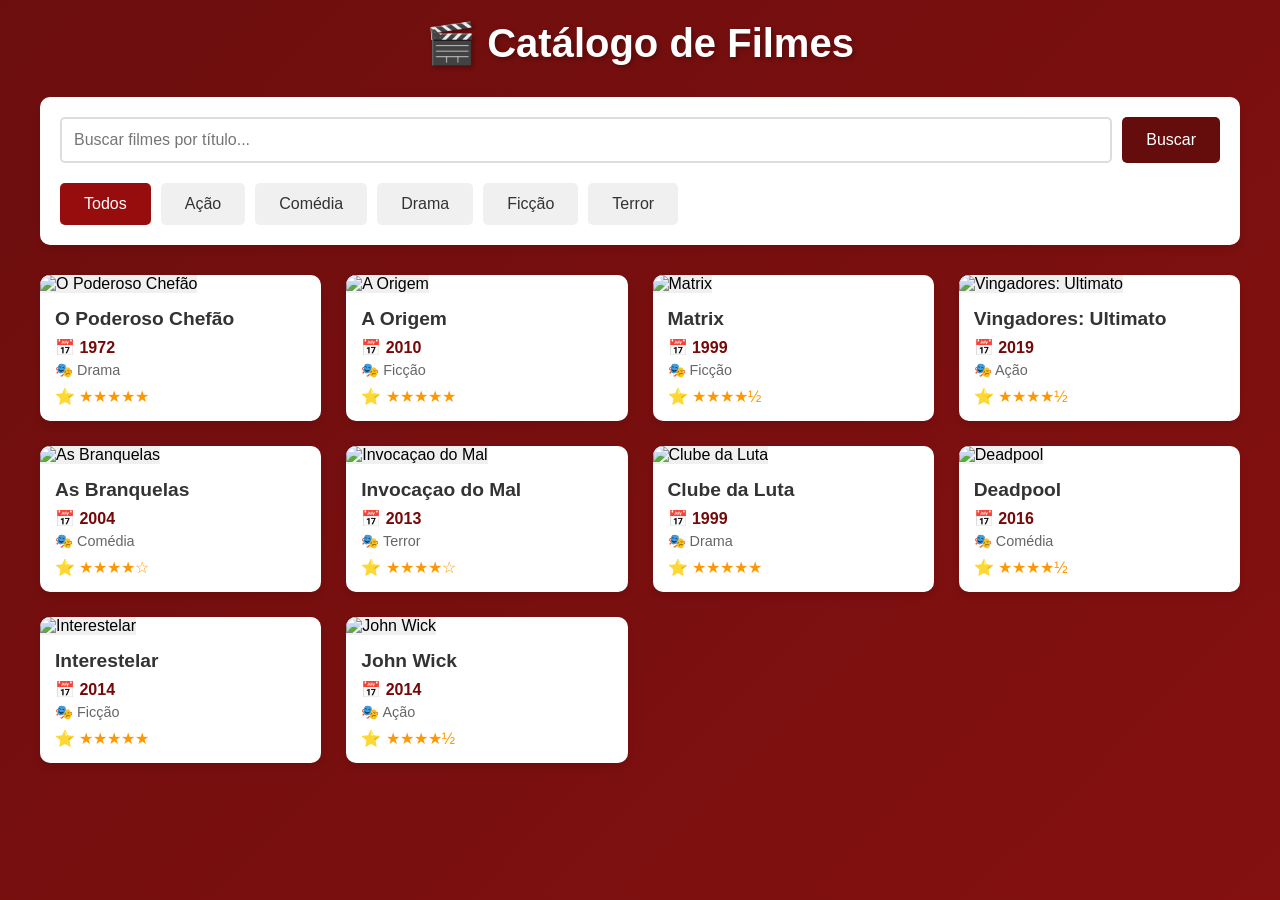
==== index.html @ d2636078 "Enviando todos os arquivos. V.01" ====
<!DOCTYPE html>
<html lang="pt-br">
<head>
    <meta charset="UTF-8">
    <meta name="viewport" content="width=device-width, initial-scale=1.0">
    <title>Catálogo de Filmes</title>
    <link rel="stylesheet" href="style.css">
</head>
<body>
    <div class="container">
        <h1>🎬 Catálogo de Filmes</h1>
        
        <div class="search-section">
            <div class="search-box">
                <input type="text" id="searchInput" placeholder="Buscar filmes por título...">
                <button onclick="searchMovies()">Buscar</button>
            </div>
            <div class="filter-buttons" id="filterButtons">
                <button class="filter-btn active" onclick="filterByGenre('todos')">Todos</button>
                <button class="filter-btn" onclick="filterByGenre('Ação')">Ação</button>
                <button class="filter-btn" onclick="filterByGenre('Comédia')">Comédia</button>
                <button class="filter-btn" onclick="filterByGenre('Drama')">Drama</button>
                <button class="filter-btn" onclick="filterByGenre('Ficção')">Ficção</button>
                <button class="filter-btn" onclick="filterByGenre('Terror')">Terror</button>
            </div>
        </div>

        <div class="movies-grid" id="moviesGrid"></div>
    </div>

    <script src="script.js"></script>
</body>
</html>
---- style.css ----
* {
    margin: 0;
    padding: 0;
    box-sizing: border-box;
}

body {
    font-family: 'Arial', sans-serif;
    background: linear-gradient(135deg, #6d0e0e 0%, #841010 100%);
    min-height: 100vh;
    padding: 20px;
}

.container {
    max-width: 1200px;
    margin: 0 auto;
}

h1 {
    text-align: center;
    color: white;
    margin-bottom: 30px;
    font-size: 2.5em;
    text-shadow: 2px 2px 4px rgba(0,0,0,0.3);
}

.search-section {
    background: white;
    padding: 20px;
    border-radius: 10px;
    margin-bottom: 30px;
    box-shadow: 0 4px 6px rgba(0,0,0,0.1);
}

.search-box {
    display: flex;
    gap: 10px;
    margin-bottom: 20px;
}

#searchInput {
    flex: 1;
    padding: 12px;
    border: 2px solid #ddd;
    border-radius: 5px;
    font-size: 16px;
}

#searchInput:focus {
    outline: none;
    border-color: #b53735;
}

button {
    padding: 12px 24px;
    background: #650d0d;
    color: white;
    border: none;
    border-radius: 5px;
    cursor: pointer;
    font-size: 16px;
    transition: background 0.3s;
}

button:hover {
    background: #670d0d;
}

.filter-buttons {
    display: flex;
    gap: 10px;
    flex-wrap: wrap;
}

.filter-btn {
    background: #f0f0f0;
    color: #333;
}

.filter-btn.active {
    background: #970d0d;
    color: white;
}

.movies-grid {
    display: grid;
    grid-template-columns: repeat(auto-fill, minmax(280px, 1fr));
    gap: 25px;
}

.movie-card {
    background: white;
    border-radius: 10px;
    overflow: hidden;
    box-shadow: 0 4px 6px rgba(0,0,0,0.1);
    transition: transform 0.3s;
}

.movie-card:hover {
    transform: translateY(-5px);
}

.movie-poster {
    width: 100%;
    height: 350px;
    object-fit: cover;
    background: #f0f0f0;
}

.movie-info {
    padding: 15px;
}

.movie-title {
    font-size: 1.2em;
    font-weight: bold;
    margin-bottom: 8px;
    color: #333;
}

.movie-year {
    color: #770808;
    font-weight: bold;
    margin-bottom: 5px;
}

.movie-genre {
    color: #666;
    font-size: 0.9em;
    margin-bottom: 5px;
}

.movie-rating {
    color: #ff9800;
    margin-top: 8px;
}

.no-results {
    text-align: center;
    color: white;
    font-size: 1.2em;
    padding: 40px;
}

@media (max-width: 768px) {
    .movies-grid {
        grid-template-columns: repeat(auto-fill, minmax(250px, 1fr));
    }
    
    .search-box {
        flex-direction: column;
    }
}
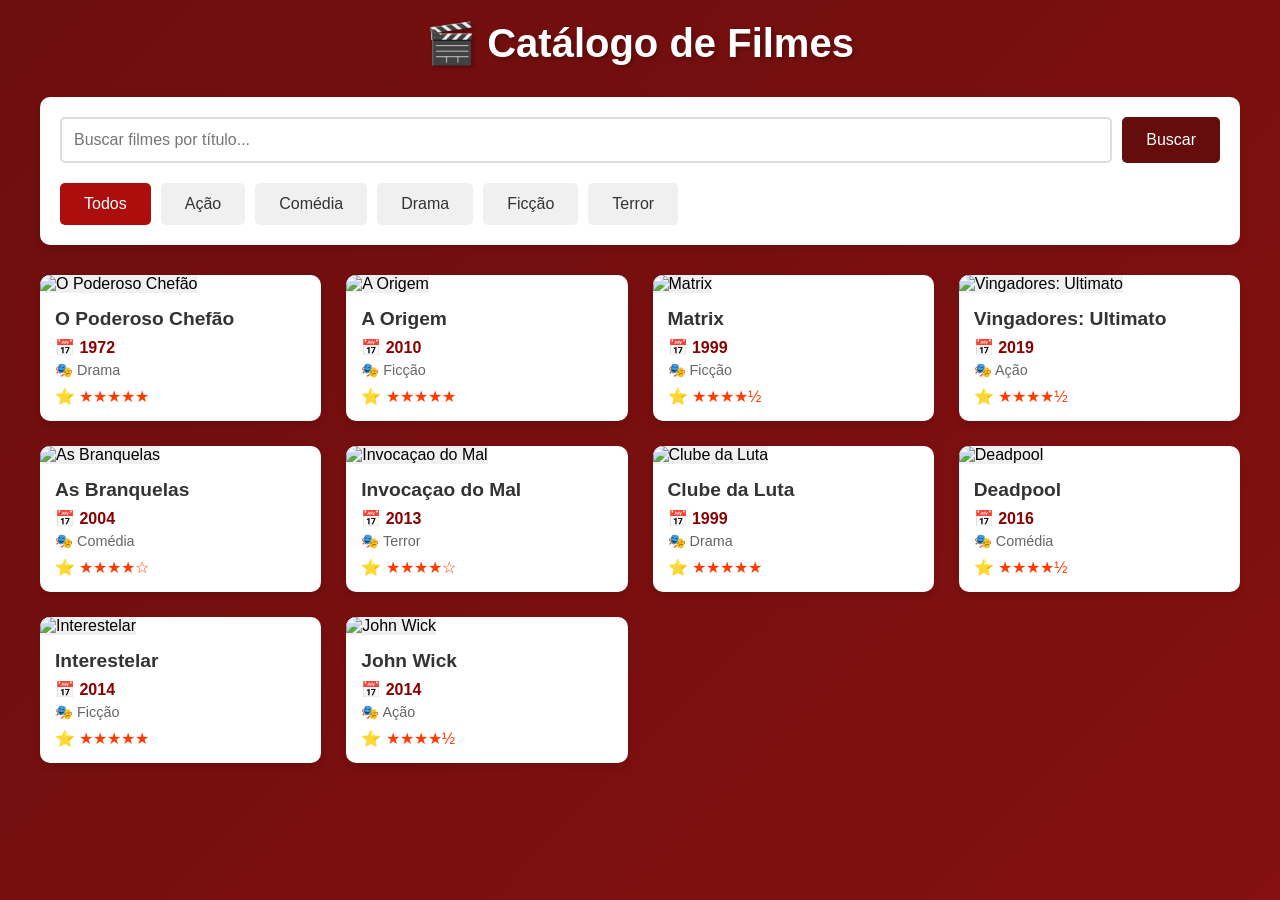
==== commit e0b3c98f: "Add files via upload" ====
--- a/index.html
+++ b/index.html
@@ -1,33 +1,34 @@
-<!DOCTYPE html>
-<html lang="pt-br">
-<head>
-    <meta charset="UTF-8">
-    <meta name="viewport" content="width=device-width, initial-scale=1.0">
-    <title>Catálogo de Filmes</title>
-    <link rel="stylesheet" href="style.css">
-</head>
-<body>
-    <div class="container">
-        <h1>🎬 Catálogo de Filmes</h1>
-        
-        <div class="search-section">
-            <div class="search-box">
-                <input type="text" id="searchInput" placeholder="Buscar filmes por título...">
-                <button onclick="searchMovies()">Buscar</button>
-            </div>
-            <div class="filter-buttons" id="filterButtons">
-                <button class="filter-btn active" onclick="filterByGenre('todos')">Todos</button>
-                <button class="filter-btn" onclick="filterByGenre('Ação')">Ação</button>
-                <button class="filter-btn" onclick="filterByGenre('Comédia')">Comédia</button>
-                <button class="filter-btn" onclick="filterByGenre('Drama')">Drama</button>
-                <button class="filter-btn" onclick="filterByGenre('Ficção')">Ficção</button>
-                <button class="filter-btn" onclick="filterByGenre('Terror')">Terror</button>
-            </div>
-        </div>
-
-        <div class="movies-grid" id="moviesGrid"></div>
-    </div>
-
-    <script src="script.js"></script>
-</body>
-</html>
+
+<!DOCTYPE html>
+<html lang="pt-br">
+<head>
+    <meta charset="UTF-8">
+    <meta name="viewport" content="width=device-width, initial-scale=1.0">
+    <title>Catálogo de Filmes</title>
+    <link rel="stylesheet" href="style.css">
+</head>
+<body>
+    <div class="container">
+        <h1>🎬 Catálogo de Filmes</h1>
+        
+        <div class="search-section">
+            <div class="search-box">
+                <input type="text" id="searchInput" placeholder="Buscar filmes por título...">
+                <button onclick="searchMovies()">Buscar</button>
+            </div>
+            <div class="filter-buttons" id="filterButtons">
+                <button class="filter-btn active" onclick="filterByGenre('todos')">Todos</button>
+                <button class="filter-btn" onclick="filterByGenre('Ação')">Ação</button>
+                <button class="filter-btn" onclick="filterByGenre('Comédia')">Comédia</button>
+                <button class="filter-btn" onclick="filterByGenre('Drama')">Drama</button>
+                <button class="filter-btn" onclick="filterByGenre('Ficção')">Ficção</button>
+                <button class="filter-btn" onclick="filterByGenre('Terror')">Terror</button>
+            </div>
+        </div>
+
+        <div class="movies-grid" id="moviesGrid"></div>
+    </div>
+
+    <script src="script.js"></script>
+</body>
+</html>
--- a/style.css
+++ b/style.css
@@ -1,153 +1,154 @@
-* {
-    margin: 0;
-    padding: 0;
-    box-sizing: border-box;
-}
-
-body {
-    font-family: 'Arial', sans-serif;
-    background: linear-gradient(135deg, #6d0e0e 0%, #841010 100%);
-    min-height: 100vh;
-    padding: 20px;
-}
-
-.container {
-    max-width: 1200px;
-    margin: 0 auto;
-}
-
-h1 {
-    text-align: center;
-    color: white;
-    margin-bottom: 30px;
-    font-size: 2.5em;
-    text-shadow: 2px 2px 4px rgba(0,0,0,0.3);
-}
-
-.search-section {
-    background: white;
-    padding: 20px;
-    border-radius: 10px;
-    margin-bottom: 30px;
-    box-shadow: 0 4px 6px rgba(0,0,0,0.1);
-}
-
-.search-box {
-    display: flex;
-    gap: 10px;
-    margin-bottom: 20px;
-}
-
-#searchInput {
-    flex: 1;
-    padding: 12px;
-    border: 2px solid #ddd;
-    border-radius: 5px;
-    font-size: 16px;
-}
-
-#searchInput:focus {
-    outline: none;
-    border-color: #b53735;
-}
-
-button {
-    padding: 12px 24px;
-    background: #650d0d;
-    color: white;
-    border: none;
-    border-radius: 5px;
-    cursor: pointer;
-    font-size: 16px;
-    transition: background 0.3s;
-}
-
-button:hover {
-    background: #670d0d;
-}
-
-.filter-buttons {
-    display: flex;
-    gap: 10px;
-    flex-wrap: wrap;
-}
-
-.filter-btn {
-    background: #f0f0f0;
-    color: #333;
-}
-
-.filter-btn.active {
-    background: #970d0d;
-    color: white;
-}
-
-.movies-grid {
-    display: grid;
-    grid-template-columns: repeat(auto-fill, minmax(280px, 1fr));
-    gap: 25px;
-}
-
-.movie-card {
-    background: white;
-    border-radius: 10px;
-    overflow: hidden;
-    box-shadow: 0 4px 6px rgba(0,0,0,0.1);
-    transition: transform 0.3s;
-}
-
-.movie-card:hover {
-    transform: translateY(-5px);
-}
-
-.movie-poster {
-    width: 100%;
-    height: 350px;
-    object-fit: cover;
-    background: #f0f0f0;
-}
-
-.movie-info {
-    padding: 15px;
-}
-
-.movie-title {
-    font-size: 1.2em;
-    font-weight: bold;
-    margin-bottom: 8px;
-    color: #333;
-}
-
-.movie-year {
-    color: #770808;
-    font-weight: bold;
-    margin-bottom: 5px;
-}
-
-.movie-genre {
-    color: #666;
-    font-size: 0.9em;
-    margin-bottom: 5px;
-}
-
-.movie-rating {
-    color: #ff9800;
-    margin-top: 8px;
-}
-
-.no-results {
-    text-align: center;
-    color: white;
-    font-size: 1.2em;
-    padding: 40px;
-}
-
-@media (max-width: 768px) {
-    .movies-grid {
-        grid-template-columns: repeat(auto-fill, minmax(250px, 1fr));
-    }
-    
-    .search-box {
-        flex-direction: column;
-    }
-}
+
+* {
+    margin: 0;
+    padding: 0;
+    box-sizing: border-box;
+}
+
+body {
+    font-family: 'Arial', sans-serif;
+    background: linear-gradient(135deg, #6d0e0e 0%, #841010 100%);
+    min-height: 100vh;
+    padding: 20px;
+}
+
+.container {
+    max-width: 1200px;
+    margin: 0 auto;
+}
+
+h1 {
+    text-align: center;
+    color: white;
+    margin-bottom: 30px;
+    font-size: 2.5em;
+    text-shadow: 2px 2px 4px rgba(0,0,0,0.3);
+}
+
+.search-section {
+    background: white;
+    padding: 20px;
+    border-radius: 10px;
+    margin-bottom: 30px;
+    box-shadow: 0 4px 6px rgba(0,0,0,0.1);
+}
+
+.search-box {
+    display: flex;
+    gap: 10px;
+    margin-bottom: 20px;
+}
+
+#searchInput {
+    flex: 1;
+    padding: 12px;
+    border: 2px solid #ddd;
+    border-radius: 5px;
+    font-size: 16px;
+}
+
+#searchInput:focus {
+    outline: none;
+    border-color: #b53735;
+}
+
+button {
+    padding: 12px 24px;
+    background: #650d0d;
+    color: white;
+    border: none;
+    border-radius: 5px;
+    cursor: pointer;
+    font-size: 16px;
+    transition: background 0.35s;
+}
+
+button:hover {
+    background: #710909;
+}
+
+.filter-buttons {
+    display: flex;
+    gap: 10px;
+    flex-wrap: wrap;
+}
+
+.filter-btn {
+    background: #f0f0f0;
+    color: #333;
+}
+
+.filter-btn.active {
+    background: #ac0e0e;
+    color: white;
+}
+
+.movies-grid {
+    display: grid;
+    grid-template-columns: repeat(auto-fill, minmax(280px, 1fr));
+    gap: 25px;
+}
+
+.movie-card {
+    background: white;
+    border-radius: 10px;
+    overflow: hidden;
+    box-shadow: 0 4px 6px rgba(0,0,0,0.1);
+    transition: transform 0.3s;
+}
+
+.movie-card:hover {
+    transform: translateY(-5px);
+}
+
+.movie-poster {
+    width: 100%;
+    height: 350px;
+    object-fit: cover;
+    background: #f0f0f0;
+}
+
+.movie-info {
+    padding: 15px;
+}
+
+.movie-title {
+    font-size: 1.2em;
+    font-weight: bold;
+    margin-bottom: 8px;
+    color: #333;
+}
+
+.movie-year {
+    color: #890101;
+    font-weight: bold;
+    margin-bottom: 5px;
+}
+
+.movie-genre {
+    color: #666;
+    font-size: 0.9em;
+    margin-bottom: 5px;
+}
+
+.movie-rating {
+    color: #ff3c00;
+    margin-top: 8px;
+}
+
+.no-results {
+    text-align: center;
+    color: white;
+    font-size: 1.2em;
+    padding: 40px;
+}
+
+@media (max-width: 768px) {
+    .movies-grid {
+        grid-template-columns: repeat(auto-fill, minmax(250px, 1fr));
+    }
+    
+    .search-box {
+        flex-direction: column;
+    }
+}
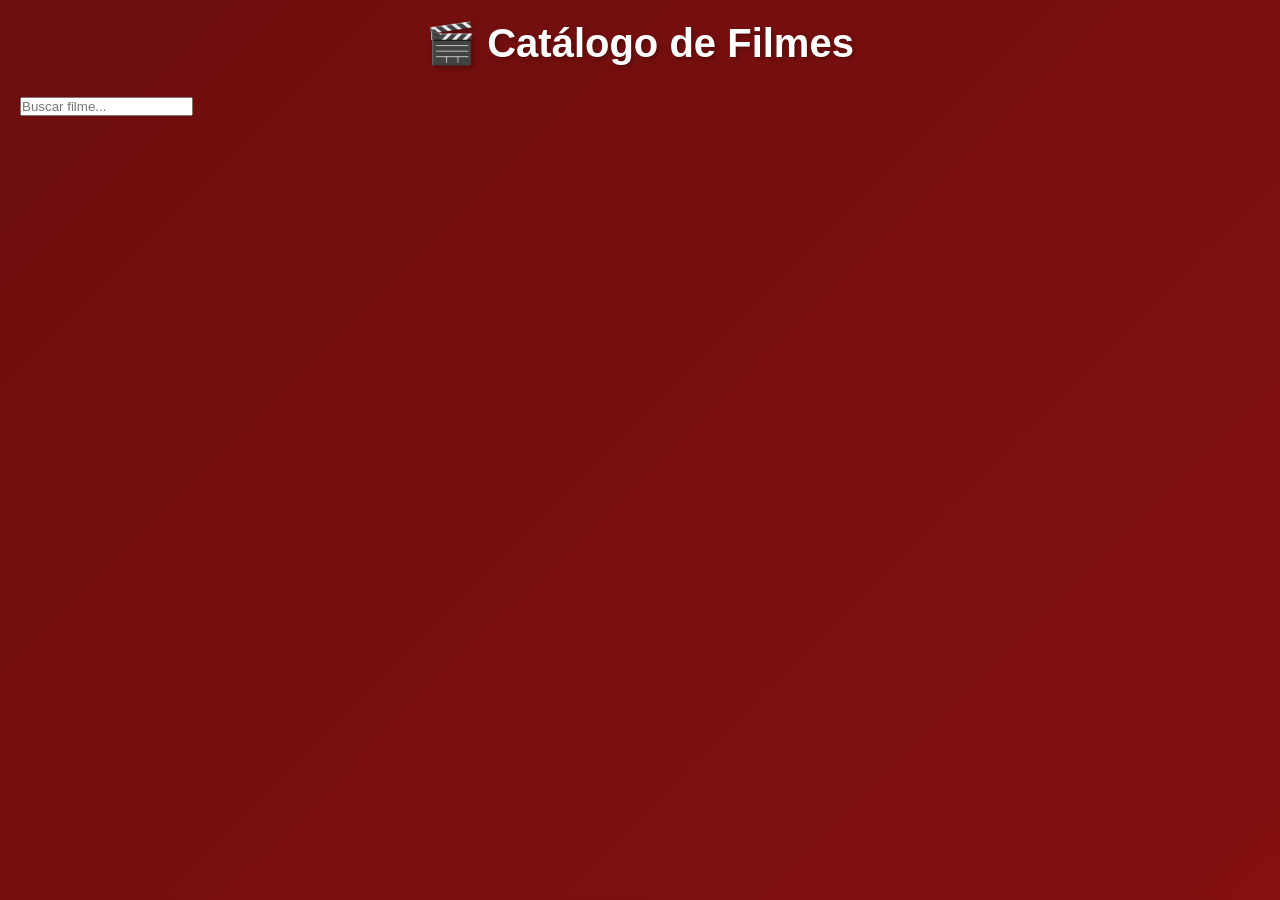
==== commit d2bdf42c: "V0.4 Titulo alterado" ====
--- a/index.html
+++ b/index.html
@@ -1,34 +1,19 @@
-
 <!DOCTYPE html>
 <html lang="pt-br">
 <head>
-    <meta charset="UTF-8">
-    <meta name="viewport" content="width=device-width, initial-scale=1.0">
-    <title>Catálogo de Filmes</title>
-    <link rel="stylesheet" href="style.css">
+  <meta charset="UTF-8">
+  <title>Catálogo de Filmes</title>
+  <link rel="stylesheet" href="style.css">
 </head>
 <body>
-    <div class="container">
-        <h1>🎬 Catálogo de Filmes</h1>
-        
-        <div class="search-section">
-            <div class="search-box">
-                <input type="text" id="searchInput" placeholder="Buscar filmes por título...">
-                <button onclick="searchMovies()">Buscar</button>
-            </div>
-            <div class="filter-buttons" id="filterButtons">
-                <button class="filter-btn active" onclick="filterByGenre('todos')">Todos</button>
-                <button class="filter-btn" onclick="filterByGenre('Ação')">Ação</button>
-                <button class="filter-btn" onclick="filterByGenre('Comédia')">Comédia</button>
-                <button class="filter-btn" onclick="filterByGenre('Drama')">Drama</button>
-                <button class="filter-btn" onclick="filterByGenre('Ficção')">Ficção</button>
-                <button class="filter-btn" onclick="filterByGenre('Terror')">Terror</button>
-            </div>
-        </div>
 
-        <div class="movies-grid" id="moviesGrid"></div>
-    </div>
+  <header>
+    <h1>🎬 Catálogo de Filmes</h1>
+    <input type="text" id="search" placeholder="Buscar filme...">
+  </header>
 
-    <script src="script.js"></script>
+  <main id="movies-container"></main>
+
+  <script src="script.js"></script>
 </body>
 </html>
